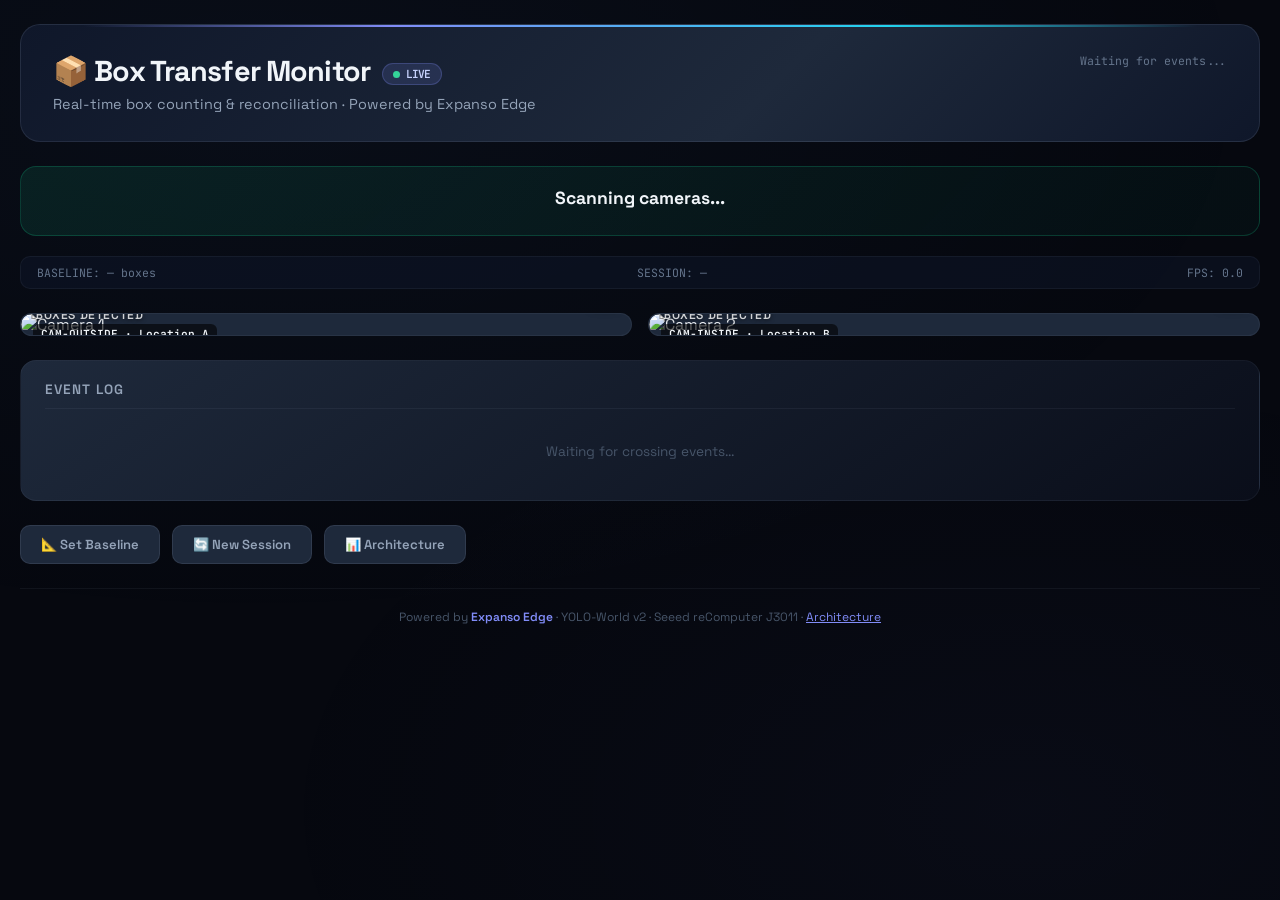
==== public/index.html @ 8c7fe517 "Fix baseline button, add architecture tab, events newest-first" ====
<!DOCTYPE html>
<html lang="en">
<head>
  <meta charset="UTF-8">
  <meta name="viewport" content="width=device-width, initial-scale=1.0">
  <title>Box Transfer Monitor — Expanso Edge</title>
  <link rel="preconnect" href="https://fonts.googleapis.com">
  <link rel="preconnect" href="https://fonts.gstatic.com" crossorigin>
  <link href="https://fonts.googleapis.com/css2?family=JetBrains+Mono:wght@400;700&family=Space+Grotesk:wght@400;500;600;700&display=swap" rel="stylesheet">
  <style>
    *, *::before, *::after { box-sizing: border-box; margin: 0; padding: 0; }

    :root {
      --bg-deep: #06080f;
      --bg-base: #0a0e1a;
      --bg-surface: #111827;
      --bg-elevated: #1e293b;
      --border-subtle: rgba(148,163,184,0.08);
      --border-medium: rgba(148,163,184,0.15);
      --text-primary: #f1f5f9;
      --text-secondary: #94a3b8;
      --text-muted: #64748b;
      --text-dim: #475569;
      --blue: #60a5fa;
      --green: #34d399;
      --red: #f87171;
      --indigo: #818cf8;
      --indigo-dim: rgba(129,140,248,0.15);
      --cyan: #22d3ee;
      --font-display: 'Space Grotesk', system-ui, sans-serif;
      --font-mono: 'JetBrains Mono', 'Fira Code', monospace;
    }

    body {
      font-family: var(--font-display);
      background: var(--bg-deep);
      color: var(--text-primary);
      min-height: 100vh;
    }
    body::before {
      content: '';
      position: fixed; inset: 0;
      background:
        radial-gradient(ellipse 80% 60% at 20% 10%, rgba(96,165,250,0.04), transparent),
        radial-gradient(ellipse 60% 50% at 80% 90%, rgba(129,140,248,0.03), transparent);
      pointer-events: none;
    }
    .container {
      position: relative; z-index: 1;
      max-width: 1280px; margin: 0 auto; padding: 24px 20px;
    }

    /* Header */
    .header {
      background: linear-gradient(135deg, #0f172a, #1e293b 60%, #0f172a);
      border: 1px solid var(--border-medium);
      border-radius: 20px; padding: 28px 32px;
      margin-bottom: 24px; position: relative; overflow: hidden;
    }
    .header::before {
      content: ''; position: absolute; top: 0; left: 0; right: 0; height: 2px;
      background: linear-gradient(90deg, transparent 5%, var(--indigo) 30%, var(--cyan) 70%, transparent 95%);
    }
    .header-row { display: flex; justify-content: space-between; align-items: flex-start; gap: 20px; flex-wrap: wrap; }
    .header h1 { font-size: 1.8rem; font-weight: 700; letter-spacing: -0.03em; }
    .badge {
      display: inline-flex; align-items: center; gap: 6px;
      background: var(--indigo-dim); border: 1px solid rgba(129,140,248,0.25);
      color: #c7d2fe; font-family: var(--font-mono);
      font-size: 0.7rem; font-weight: 600; padding: 3px 10px;
      border-radius: 999px; margin-left: 12px; vertical-align: middle;
    }
    .badge .dot { width: 7px; height: 7px; border-radius: 50%; background: var(--green); animation: pulse 2s ease-in-out infinite; }
    .badge.offline .dot { background: var(--red); }
    @keyframes pulse { 0%,100%{opacity:1} 50%{opacity:0.3} }
    .subtitle { color: var(--text-secondary); font-size: 0.9rem; margin-top: 6px; }
    .header-meta { text-align: right; font-family: var(--font-mono); font-size: 0.72rem; color: var(--text-muted); }

    /* Session bar */
    .session-bar {
      display: flex; justify-content: space-between; align-items: center;
      padding: 8px 16px; background: rgba(15,23,42,0.5); border: 1px solid var(--border-subtle);
      border-radius: 10px; margin-bottom: 24px; font-family: var(--font-mono);
      font-size: 0.72rem; color: var(--text-muted); flex-wrap: wrap; gap: 8px;
    }

    /* Cards */
    .cards { display: grid; grid-template-columns: 1fr 1fr 1fr; gap: 20px; margin-bottom: 24px; }
    @media (max-width: 800px) { .cards { grid-template-columns: 1fr; } }
    .card {
      background: linear-gradient(145deg, var(--bg-elevated), var(--bg-base));
      border: 1px solid var(--border-subtle); border-radius: 20px;
      padding: 32px 28px; text-align: center; position: relative; overflow: hidden;
    }
    .card::after { content: ''; position: absolute; bottom: 0; left: 0; right: 0; height: 3px; border-radius: 0 0 20px 20px; }
    .card.blue::after { background: linear-gradient(90deg, #3b82f6, #60a5fa); }
    .card.green::after { background: linear-gradient(90deg, #10b981, #34d399); }
    .card.match::after { background: linear-gradient(90deg, #10b981, #34d399); }
    .card.alert::after { background: linear-gradient(90deg, #ef4444, #f87171); }
    .card.alert { border-color: rgba(239,68,68,0.3); animation: pulse-border 2s ease-in-out infinite; }
    @keyframes pulse-border { 0%,100%{border-color:rgba(239,68,68,0.3)} 50%{border-color:rgba(239,68,68,0.6)} }
    .card-icon { font-size: 1.6rem; margin-bottom: 8px; }
    .card-label { font-size: 0.78rem; font-weight: 600; color: var(--text-secondary); text-transform: uppercase; letter-spacing: 0.1em; margin-bottom: 6px; }
    .card-number { font-family: var(--font-mono); font-size: 4.5rem; font-weight: 700; line-height: 1; margin: 8px 0; transition: transform 0.15s ease-out; }
    .card-number.blue { color: var(--blue); }
    .card-number.green { color: var(--green); }
    .card-sub { font-size: 0.78rem; color: var(--text-muted); }
    .recon-status { font-size: 1.2rem; font-weight: 700; margin: 8px 0; }
    .recon-detail { font-family: var(--font-mono); font-size: 0.8rem; color: var(--text-secondary); margin: 4px 0; }
    .card .glow { position: absolute; inset: 0; pointer-events: none; border-radius: 20px; }
    .card.match .glow { background: radial-gradient(ellipse at center, rgba(16,185,129,0.05), transparent 70%); }
    .card.alert .glow { background: radial-gradient(ellipse at center, rgba(239,68,68,0.06), transparent 70%); }

    /* Event log */
    .event-log {
      background: linear-gradient(145deg, var(--bg-elevated), var(--bg-base));
      border: 1px solid var(--border-subtle); border-radius: 16px;
      padding: 20px 24px; margin-bottom: 24px;
    }
    .event-log-title { font-size: 0.85rem; font-weight: 600; color: var(--text-secondary); text-transform: uppercase; letter-spacing: 0.08em; margin-bottom: 14px; padding-bottom: 10px; border-bottom: 1px solid var(--border-subtle); }
    .event-scroll { max-height: 300px; overflow-y: auto; scrollbar-width: thin; scrollbar-color: var(--text-dim) transparent; }
    .event-row { font-family: var(--font-mono); font-size: 0.78rem; padding: 7px 0; border-bottom: 1px solid rgba(148,163,184,0.04); display: flex; align-items: center; gap: 14px; }
    .ev-time { color: var(--text-muted); min-width: 80px; }
    .ev-camera { color: var(--text-secondary); min-width: 100px; }
    .ev-depart { color: var(--blue); }
    .ev-arrive { color: var(--green); }
    .ev-count { color: var(--text-muted); margin-left: auto; }
    .event-empty { color: var(--text-dim); text-align: center; padding: 20px; font-size: 0.85rem; }

    /* Inventory banner */
    .inventory-banner {
      border-radius: 16px; padding: 20px 24px; margin-bottom: 20px;
      text-align: center; position: relative; overflow: hidden;
      transition: all 0.5s ease;
    }
    .inventory-ok {
      background: linear-gradient(135deg, rgba(16,185,129,0.12), rgba(16,185,129,0.04));
      border: 1px solid rgba(16,185,129,0.25);
    }
    .inventory-short {
      background: linear-gradient(135deg, rgba(239,68,68,0.15), rgba(239,68,68,0.05));
      border: 1px solid rgba(239,68,68,0.4);
      animation: pulse-border 2s ease-in-out infinite;
    }
    .inventory-title {
      font-family: var(--font-display); font-size: 1.1rem; font-weight: 700;
      margin-bottom: 6px;
    }
    .inventory-counts {
      font-family: var(--font-mono); font-size: 0.85rem; color: var(--text-secondary);
    }
    .inventory-counts .num {
      font-size: 1.4rem; font-weight: 700; vertical-align: middle; margin: 0 2px;
    }
    .inventory-baseline {
      font-family: var(--font-mono); font-size: 0.72rem; color: var(--text-muted);
      margin-top: 6px;
    }

    /* Camera feeds */
    .camera-feeds { display: grid; grid-template-columns: 1fr 1fr; gap: 16px; margin-bottom: 24px; }
    @media (max-width: 800px) { .camera-feeds { grid-template-columns: 1fr; } }
    .camera-feed {
      background: var(--bg-elevated); border: 1px solid var(--border-subtle);
      border-radius: 16px; overflow: hidden; position: relative;
    }
    .camera-feed img {
      width: 100%; height: auto; display: block;
      border-radius: 16px;
    }
    .camera-feed-label {
      position: absolute; top: 10px; left: 12px;
      font-family: var(--font-mono); font-size: 0.7rem; font-weight: 600;
      background: rgba(0,0,0,0.6); color: var(--text-primary);
      padding: 3px 8px; border-radius: 6px;
    }
    .camera-feed-offline {
      display: flex; align-items: center; justify-content: center;
      height: 200px; color: var(--text-dim); font-size: 0.85rem;
    }
    .camera-feed-count {
      position: absolute; bottom: 12px; right: 14px;
      font-family: var(--font-mono); font-size: 2.5rem; font-weight: 700;
      color: #fff; text-shadow: 0 2px 8px rgba(0,0,0,0.7);
      line-height: 1;
    }
    .camera-feed-count-label {
      position: absolute; bottom: 12px; left: 14px;
      font-family: var(--font-display); font-size: 0.75rem; font-weight: 600;
      color: rgba(255,255,255,0.8); text-shadow: 0 1px 4px rgba(0,0,0,0.7);
      text-transform: uppercase; letter-spacing: 0.05em;
    }

    /* Controls */
    .controls { display: flex; gap: 12px; margin-bottom: 24px; }
    .btn {
      font-family: var(--font-display); font-size: 0.82rem; font-weight: 600;
      padding: 10px 20px; border-radius: 10px; border: 1px solid var(--border-medium);
      background: var(--bg-elevated); color: var(--text-secondary); cursor: pointer;
    }
    .btn:hover { background: var(--bg-surface); color: var(--text-primary); border-color: var(--indigo); }

    /* Footer */
    .footer { text-align: center; padding: 20px; border-top: 1px solid var(--border-subtle); font-size: 0.75rem; color: var(--text-dim); }
    .footer .expanso { color: var(--indigo); font-weight: 600; }
  </style>
</head>
<body>
  <div class="container">
    <header class="header">
      <div class="header-row">
        <div>
          <h1>📦 Box Transfer Monitor<span class="badge" id="status-badge"><span class="dot"></span> LIVE</span></h1>
          <p class="subtitle">Real-time box counting &amp; reconciliation &middot; Powered by Expanso Edge</p>
        </div>
        <div class="header-meta" id="last-update">Waiting for events...</div>
      </div>
    </header>

    <!-- Inventory Banner -->
    <div class="inventory-banner inventory-ok" id="inventory-banner">
      <div class="inventory-title" id="inventory-title">Scanning cameras...</div>
      <div class="inventory-counts" id="inventory-counts"></div>
      <div class="inventory-baseline" id="inventory-baseline"></div>
    </div>

    <div class="session-bar">
      <span>BASELINE: <span id="baseline-count">—</span> boxes</span>
      <span>SESSION: <span id="session-id">—</span></span>
      <span>FPS: <span id="fps">0.0</span></span>
    </div>

    <!-- Camera feeds with live detection counts -->
    <div class="camera-feeds">
      <div class="camera-feed">
        <span class="camera-feed-label">CAM-OUTSIDE &middot; Location A</span>
        <img id="feed-outside" alt="Camera 1">
        <span class="camera-feed-count-label">Boxes Detected</span>
        <span class="camera-feed-count" id="feed-count-outside" style="color: var(--blue);">—</span>
      </div>
      <div class="camera-feed">
        <span class="camera-feed-label">CAM-INSIDE &middot; Location B</span>
        <img id="feed-inside" alt="Camera 2">
        <span class="camera-feed-count-label">Boxes Detected</span>
        <span class="camera-feed-count" id="feed-count-inside" style="color: var(--green);">—</span>
      </div>
    </div>

    <div class="event-log">
      <div class="event-log-title">Event Log</div>
      <div class="event-scroll" id="event-scroll">
        <div class="event-empty" id="event-empty">Waiting for crossing events...</div>
      </div>
    </div>

    <div class="controls">
      <button class="btn" id="baseline-btn">📐 Set Baseline</button>
      <button class="btn" id="reset-btn">🔄 New Session</button>
      <a href="/architecture" class="btn" style="text-decoration:none">📊 Architecture</a>
    </div>

    <div class="footer">
      Powered by <span class="expanso">Expanso Edge</span>
      &middot; YOLO-World v2
      &middot; Seeed reComputer J3011
      &middot; <a href="/architecture" style="color:var(--indigo)">Architecture</a>
    </div>
  </div>

  <script>
    // Safe DOM manipulation — no innerHTML with untrusted data
    const $ = id => document.getElementById(id);
    const prevValues = {};

    function formatTime(isoStr) {
      if (!isoStr) return '—';
      try { return new Date(isoStr).toLocaleTimeString('en-US', { hour:'2-digit', minute:'2-digit', second:'2-digit', hour12:true }); }
      catch { return '—'; }
    }

    function animateNumber(id, value) {
      const el = $(id);
      if (prevValues[id] !== value) {
        el.textContent = String(value);
        el.style.transform = 'scale(1.08)';
        setTimeout(() => { el.style.transform = 'scale(1)'; }, 150);
        prevValues[id] = value;
      }
    }

    function createEventRow(evt) {
      const row = document.createElement('div');
      row.className = 'event-row';

      const camId = evt.camera_id || 'unknown';
      const isOutside = camId.includes('outside');

      const timeEl = document.createElement('span');
      timeEl.className = 'ev-time';
      timeEl.textContent = formatTime(evt.frame_timestamp);

      const camEl = document.createElement('span');
      camEl.className = 'ev-camera';
      camEl.textContent = camId;

      const actionEl = document.createElement('span');
      actionEl.className = isOutside ? 'ev-depart' : 'ev-arrive';
      actionEl.textContent = isOutside ? 'Box departed' : 'Box arrived';

      const countEl = document.createElement('span');
      countEl.className = 'ev-count';
      const count = isOutside ? (evt.departures || 0) : (evt.arrivals || 0);
      countEl.textContent = '(count: ' + count + ')';

      row.append(timeEl, camEl, actionEl, countEl);
      return row;
    }

    function renderEvents(events) {
      const scroll = $('event-scroll');
      const empty = $('event-empty');

      if (!events || events.length === 0) {
        empty.style.display = 'block';
        return;
      }
      empty.style.display = 'none';

      // Build new event list using safe DOM methods
      const recent = events.slice(-20).reverse();
      const frag = document.createDocumentFragment();
      recent.forEach(evt => frag.appendChild(createEventRow(evt)));

      // Replace children safely
      while (scroll.firstChild) scroll.removeChild(scroll.firstChild);
      scroll.appendChild(frag);
    }

    // ── Inventory tracking state ──
    let baseline = null;  // set by "Set Baseline" button
    let refreshCount = 0;
    let lastOutsideBoxes = 0;
    let lastInsideBoxes = 0;

    function updateInventoryBanner(outsideBoxes, insideBoxes) {
      const banner = $('inventory-banner');
      const title = $('inventory-title');
      const counts = $('inventory-counts');
      const baselineEl = $('inventory-baseline');

      lastOutsideBoxes = outsideBoxes;
      lastInsideBoxes = insideBoxes;
      const total = outsideBoxes + insideBoxes;

      // Update camera feed counts
      $('feed-count-outside').textContent = String(outsideBoxes);
      $('feed-count-inside').textContent = String(insideBoxes);
      $('baseline-count').textContent = baseline !== null ? String(baseline) : '—';

      counts.textContent = '';
      const makeNum = (n, color) => {
        const s = document.createElement('span');
        s.className = 'num';
        s.style.color = color;
        s.textContent = String(n);
        return s;
      };

      // Build counts line: "Location A: 8  +  Location B: 2  =  Total: 10"
      counts.appendChild(document.createTextNode('Location A: '));
      counts.appendChild(makeNum(outsideBoxes, 'var(--blue)'));
      counts.appendChild(document.createTextNode('  +  Location B: '));
      counts.appendChild(makeNum(insideBoxes, 'var(--green)'));
      counts.appendChild(document.createTextNode('  =  Total: '));
      counts.appendChild(makeNum(total, 'var(--text-primary)'));

      if (baseline === null) {
        banner.className = 'inventory-banner inventory-ok';
        title.textContent = 'Counting boxes...';
        title.style.color = 'var(--text-secondary)';
        baselineEl.textContent = 'Press "Set Baseline" to lock the starting count';
      } else if (total === baseline) {
        banner.className = 'inventory-banner inventory-ok';
        title.textContent = '\u2705 ALL ' + baseline + ' BOXES ACCOUNTED FOR';
        title.style.color = 'var(--green)';
        baselineEl.textContent = 'Baseline: ' + baseline + ' boxes';
      } else if (total < baseline) {
        const missing = baseline - total;
        banner.className = 'inventory-banner inventory-short';
        title.textContent = '\u26a0\ufe0f ' + missing + ' BOX' + (missing > 1 ? 'ES' : '') + ' MISSING';
        title.style.color = 'var(--red)';
        baselineEl.textContent = 'Baseline: ' + baseline + ' \u2014 Current: ' + total + ' \u2014 Missing: ' + missing;
      } else {
        banner.className = 'inventory-banner inventory-ok';
        title.textContent = 'Total: ' + total + ' boxes (above baseline of ' + baseline + ')';
        title.style.color = 'var(--text-secondary)';
        baselineEl.textContent = 'Baseline: ' + baseline;
      }
    }

    function updateDashboard(state) {
      $('session-id').textContent = state.session_id || '\u2014';
      $('fps').textContent = (state.inference_fps || 0).toFixed(1);
      $('last-update').textContent = state.last_event_ts
        ? formatTime(state.last_event_ts) : 'Waiting for events...';

      // Status badge
      const badge = $('status-badge');
      badge.textContent = '';
      const dot = document.createElement('span');
      dot.className = 'dot';
      badge.appendChild(dot);
      if (state.pipeline_status === 'running') {
        badge.className = 'badge';
        badge.appendChild(document.createTextNode(' LIVE'));
      } else {
        badge.className = 'badge offline';
        badge.appendChild(document.createTextNode(' OFFLINE'));
      }

      renderEvents(state.recent_events);
    }

    // ── Detection polling (box counts per camera) ──
    async function fetchDetections() {
      try {
        const res = await fetch('/api/detections');
        if (!res.ok) return;
        const data = await res.json();

        const outside = data['cam-outside'] || {};
        const inside = data['cam-inside'] || {};

        updateInventoryBanner(
          outside.boxes || 0,
          inside.boxes || 0
        );

        // Add detection events to event log
        const scroll = $('event-scroll');
        const empty = $('event-empty');
        if (outside.boxes > 0 || inside.boxes > 0) {
          empty.style.display = 'none';
          const row = document.createElement('div');
          row.className = 'event-row';
          const ts = document.createElement('span');
          ts.className = 'ev-time';
          ts.textContent = new Date().toLocaleTimeString('en-US',
            {hour:'2-digit',minute:'2-digit',second:'2-digit',hour12:true});
          const det = document.createElement('span');
          det.className = 'ev-camera';
          det.textContent = 'detection';
          const msg = document.createElement('span');
          msg.style.color = 'var(--text-secondary)';
          msg.textContent = 'A:' + (outside.boxes||0) + ' B:' + (inside.boxes||0) +
            ' Total:' + ((outside.boxes||0) + (inside.boxes||0));
          row.append(ts, det, msg);
          scroll.insertBefore(row, scroll.firstChild);
          // Keep max 30 rows
          while (scroll.children.length > 30) scroll.removeChild(scroll.lastChild);
        }
      } catch { /* retry */ }
    }

    async function fetchState() {
      try {
        const res = await fetch('/api/state');
        if (res.ok) updateDashboard(await res.json());
      } catch { /* retry next tick */ }
    }

    // Set Baseline button — fetch fresh detections first
    $('baseline-btn').addEventListener('click', async () => {
      // Force a fresh detection scan before setting baseline
      $('inventory-title').textContent = 'Scanning...';
      try {
        const res = await fetch('/api/detections');
        if (res.ok) {
          const data = await res.json();
          const ob = (data['cam-outside'] || {}).boxes || 0;
          const ib = (data['cam-inside'] || {}).boxes || 0;
          lastOutsideBoxes = ob;
          lastInsideBoxes = ib;
        }
      } catch { /* use cached values */ }
      baseline = lastOutsideBoxes + lastInsideBoxes;
      updateInventoryBanner(lastOutsideBoxes, lastInsideBoxes);
    });

    $('reset-btn').addEventListener('click', async () => {
      baseline = null;
      try { await fetch('/api/reset', { method: 'POST' }); }
      catch (e) { console.error('Reset failed:', e); }
      updateInventoryBanner(0, 0);
    });

    // Camera snapshots — refresh every 2 seconds
    function refreshCameras() {
      const ts = Date.now();
      const outside = $('feed-outside');
      const inside = $('feed-inside');
      // Annotate every 4th refresh (~8 seconds), plain snapshot otherwise
      const doAnnotate = (refreshCount % 4 === 0);
      const ann = doAnnotate ? '&annotate=true' : '';
      if (outside) outside.src = '/api/snapshot/cam-outside?t=' + ts + ann;
      if (inside) inside.src = '/api/snapshot/cam-inside?t=' + ts + ann;
      refreshCount++;
    }

    setInterval(fetchState, 1000);
    setInterval(refreshCameras, 2000);
    setInterval(fetchDetections, 3000);
    fetchState();
    refreshCameras();
    fetchDetections();
  </script>
</body>
</html>
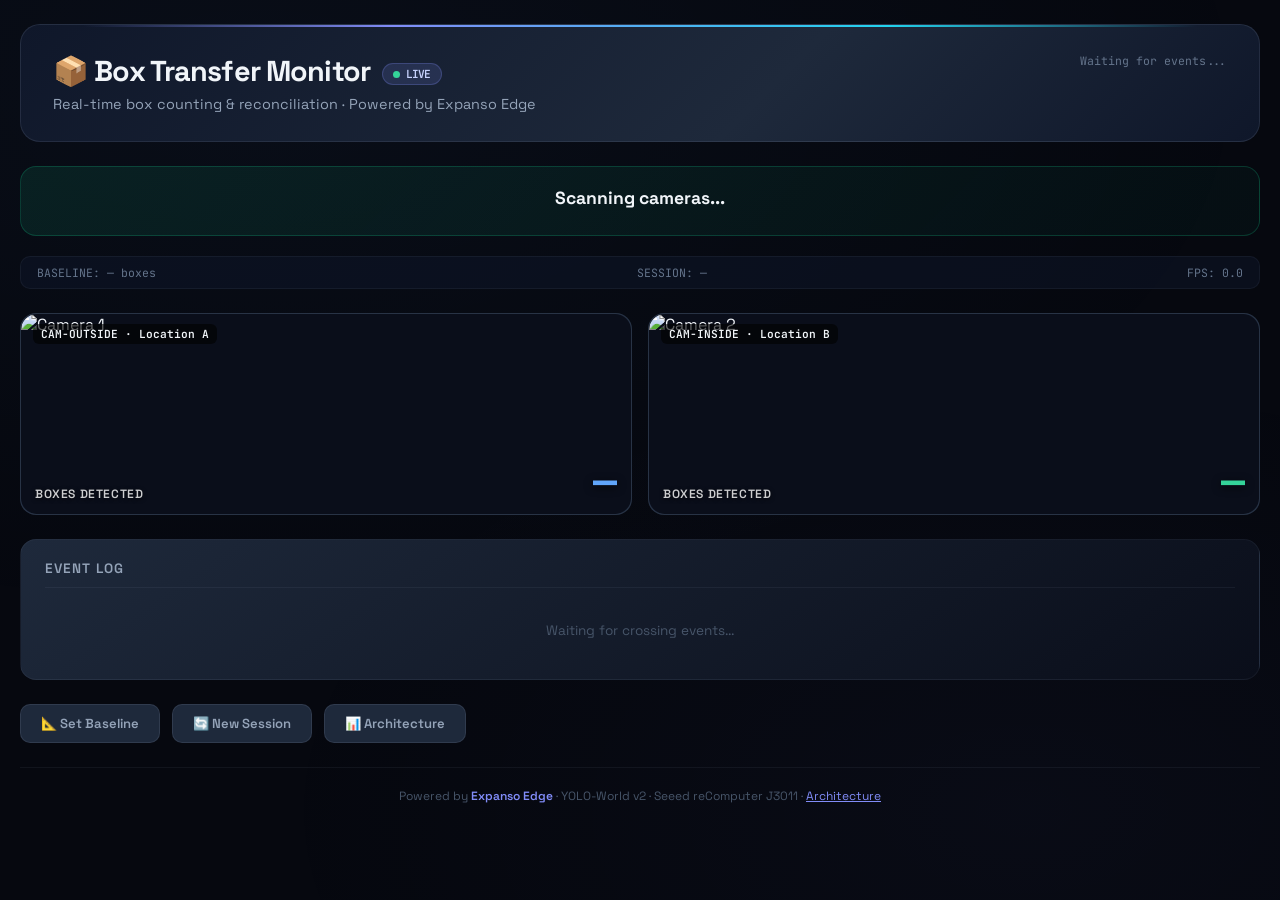
==== commit 1ba82d4c: "Add Gemini labeling tests + fix camera feed CSS collapse 14 tests: JSON parsing (clean, markdown-fen" ====
--- a/public/index.html
+++ b/public/index.html
@@ -166,7 +166,8 @@
     }
     .camera-feed img {
       width: 100%; height: auto; display: block;
-      border-radius: 16px;
+      border-radius: 16px; min-height: 200px;
+      object-fit: cover; background: var(--bg-base);
     }
     .camera-feed-label {
       position: absolute; top: 10px; left: 12px;
@@ -259,7 +260,20 @@
       <a href="/architecture" class="btn" style="text-decoration:none">📊 Architecture</a>
     </div>
 
-    <div class="footer">
+    <!-- Hidden manual baseline setter — triple-click to reveal -->
+    <div id="manual-override" style="display:none; margin-bottom:16px;">
+      <div style="background:var(--bg-elevated); border:1px solid var(--border-medium); border-radius:10px; padding:14px 18px;">
+        <div style="font-family:var(--font-mono); font-size:0.72rem; color:var(--text-muted); margin-bottom:8px;">MANUAL OVERRIDE</div>
+        <div style="display:flex; gap:8px; align-items:center;">
+          <input id="manual-count" type="number" min="0" max="100" value="8"
+            style="width:60px; padding:6px 10px; border-radius:6px; border:1px solid var(--border-medium);
+            background:var(--bg-base); color:var(--text-primary); font-family:var(--font-mono); font-size:1rem;">
+          <button class="btn" id="manual-set-btn">Set as baseline</button>
+        </div>
+      </div>
+    </div>
+
+    <div class="footer" id="footer-area">
       Powered by <span class="expanso">Expanso Edge</span>
       &middot; YOLO-World v2
       &middot; Seeed reComputer J3011
@@ -494,22 +508,39 @@
       updateInventoryBanner(0, 0);
     });
 
-    // Camera snapshots — refresh every 2 seconds
+    // Camera snapshots — GPU container writes annotated JPEGs to disk,
+    // server just reads them. Fast enough for 1s refresh.
     function refreshCameras() {
       const ts = Date.now();
       const outside = $('feed-outside');
       const inside = $('feed-inside');
-      // Annotate every 4th refresh (~8 seconds), plain snapshot otherwise
-      const doAnnotate = (refreshCount % 4 === 0);
-      const ann = doAnnotate ? '&annotate=true' : '';
-      if (outside) outside.src = '/api/snapshot/cam-outside?t=' + ts + ann;
-      if (inside) inside.src = '/api/snapshot/cam-inside?t=' + ts + ann;
-      refreshCount++;
-    }
+      if (outside) outside.src = '/api/snapshot/cam-outside?t=' + ts;
+      if (inside) inside.src = '/api/snapshot/cam-inside?t=' + ts;
+    }
+
+    // Hidden override — triple-click footer to reveal
+    let footerClicks = 0;
+    $('footer-area').addEventListener('click', () => {
+      footerClicks++;
+      if (footerClicks >= 3) {
+        $('manual-override').style.display = 'block';
+        footerClicks = 0;
+      }
+      setTimeout(() => { footerClicks = 0; }, 1000);
+    });
+
+    $('manual-set-btn').addEventListener('click', () => {
+      const val = parseInt($('manual-count').value, 10);
+      if (!isNaN(val) && val > 0) {
+        baseline = val;
+        updateInventoryBanner(lastOutsideBoxes, lastInsideBoxes);
+        $('manual-override').style.display = 'none';
+      }
+    });
 
     setInterval(fetchState, 1000);
-    setInterval(refreshCameras, 2000);
-    setInterval(fetchDetections, 3000);
+    setInterval(refreshCameras, 1000);
+    setInterval(fetchDetections, 2000);
     fetchState();
     refreshCameras();
     fetchDetections();
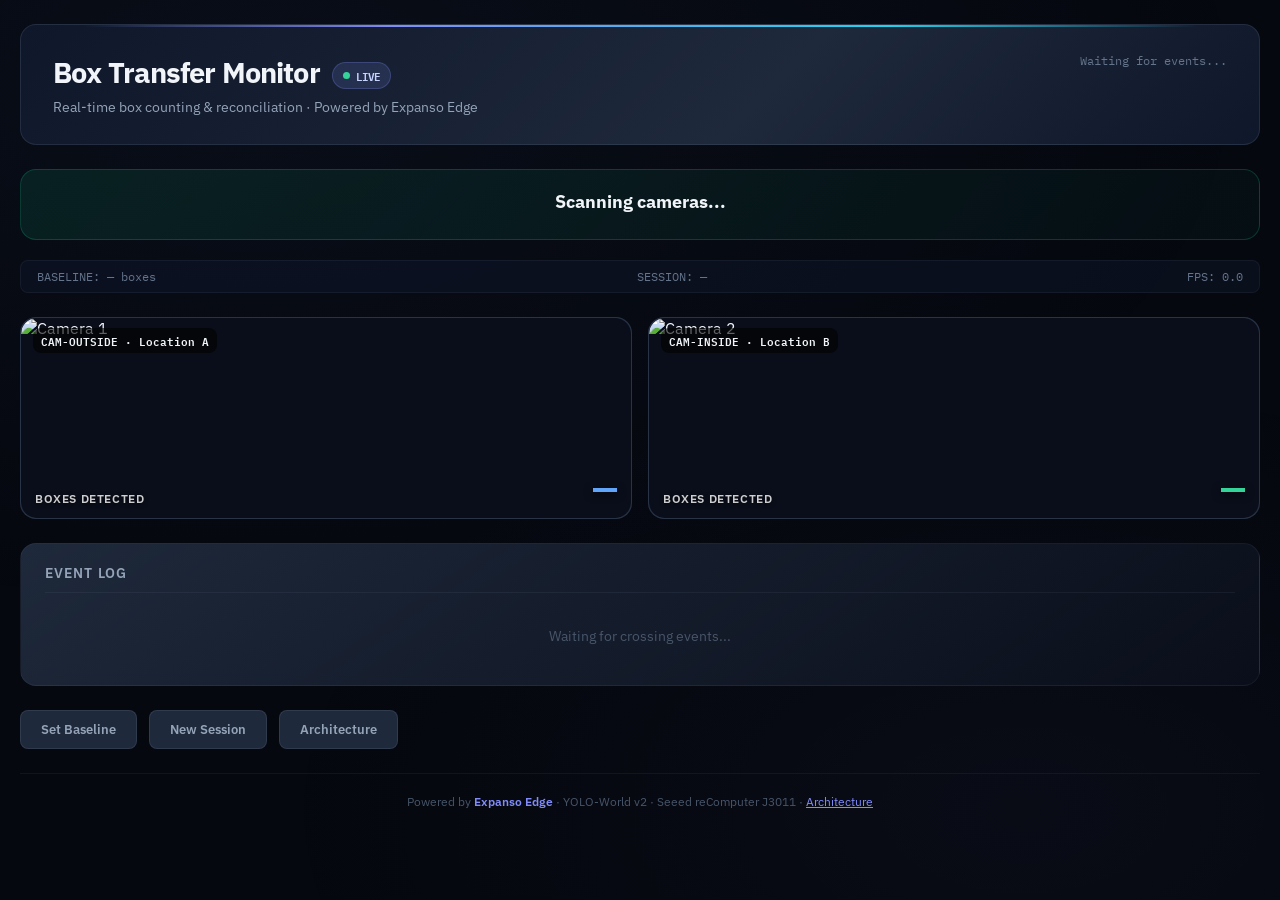
==== commit a05843bb: "Self-host typefaces and drop decorative emoji This demo pulled seven faces from fonts.googleapis.com" ====
--- a/public/index.html
+++ b/public/index.html
@@ -4,9 +4,7 @@
   <meta charset="UTF-8">
   <meta name="viewport" content="width=device-width, initial-scale=1.0">
   <title>Box Transfer Monitor — Expanso Edge</title>
-  <link rel="preconnect" href="https://fonts.googleapis.com">
-  <link rel="preconnect" href="https://fonts.gstatic.com" crossorigin>
-  <link href="https://fonts.googleapis.com/css2?family=JetBrains+Mono:wght@400;700&family=Space+Grotesk:wght@400;500;600;700&display=swap" rel="stylesheet">
+  <link rel="stylesheet" href="fonts/fonts.css">
   <style>
     *, *::before, *::after { box-sizing: border-box; margin: 0; padding: 0; }
 
@@ -27,8 +25,8 @@
       --indigo: #818cf8;
       --indigo-dim: rgba(129,140,248,0.15);
       --cyan: #22d3ee;
-      --font-display: 'Space Grotesk', system-ui, sans-serif;
-      --font-mono: 'JetBrains Mono', 'Fira Code', monospace;
+      --font-display: 'IBM Plex Sans', sans-serif;
+      --font-mono: 'IBM Plex Mono', monospace;
     }
 
     body {
@@ -54,7 +52,7 @@
     .header {
       background: linear-gradient(135deg, #0f172a, #1e293b 60%, #0f172a);
       border: 1px solid var(--border-medium);
-      border-radius: 20px; padding: 28px 32px;
+      border-radius: 16px; padding: 28px 32px;
       margin-bottom: 24px; position: relative; overflow: hidden;
     }
     .header::before {
@@ -68,7 +66,7 @@
       background: var(--indigo-dim); border: 1px solid rgba(129,140,248,0.25);
       color: #c7d2fe; font-family: var(--font-mono);
       font-size: 0.7rem; font-weight: 600; padding: 3px 10px;
-      border-radius: 999px; margin-left: 12px; vertical-align: middle;
+      border-radius: 9999px; margin-left: 12px; vertical-align: middle;
     }
     .badge .dot { width: 7px; height: 7px; border-radius: 50%; background: var(--green); animation: pulse 2s ease-in-out infinite; }
     .badge.offline .dot { background: var(--red); }
@@ -80,7 +78,7 @@
     .session-bar {
       display: flex; justify-content: space-between; align-items: center;
       padding: 8px 16px; background: rgba(15,23,42,0.5); border: 1px solid var(--border-subtle);
-      border-radius: 10px; margin-bottom: 24px; font-family: var(--font-mono);
+      border-radius: 8px; margin-bottom: 24px; font-family: var(--font-mono);
       font-size: 0.72rem; color: var(--text-muted); flex-wrap: wrap; gap: 8px;
     }
 
@@ -89,10 +87,10 @@
     @media (max-width: 800px) { .cards { grid-template-columns: 1fr; } }
     .card {
       background: linear-gradient(145deg, var(--bg-elevated), var(--bg-base));
-      border: 1px solid var(--border-subtle); border-radius: 20px;
+      border: 1px solid var(--border-subtle); border-radius: 16px;
       padding: 32px 28px; text-align: center; position: relative; overflow: hidden;
     }
-    .card::after { content: ''; position: absolute; bottom: 0; left: 0; right: 0; height: 3px; border-radius: 0 0 20px 20px; }
+    .card::after { content: ''; position: absolute; bottom: 0; left: 0; right: 0; height: 3px; border-radius: 0 0 16px 16px; }
     .card.blue::after { background: linear-gradient(90deg, #3b82f6, #60a5fa); }
     .card.green::after { background: linear-gradient(90deg, #10b981, #34d399); }
     .card.match::after { background: linear-gradient(90deg, #10b981, #34d399); }
@@ -107,7 +105,7 @@
     .card-sub { font-size: 0.78rem; color: var(--text-muted); }
     .recon-status { font-size: 1.2rem; font-weight: 700; margin: 8px 0; }
     .recon-detail { font-family: var(--font-mono); font-size: 0.8rem; color: var(--text-secondary); margin: 4px 0; }
-    .card .glow { position: absolute; inset: 0; pointer-events: none; border-radius: 20px; }
+    .card .glow { position: absolute; inset: 0; pointer-events: none; border-radius: 16px; }
     .card.match .glow { background: radial-gradient(ellipse at center, rgba(16,185,129,0.05), transparent 70%); }
     .card.alert .glow { background: radial-gradient(ellipse at center, rgba(239,68,68,0.06), transparent 70%); }
 
@@ -173,7 +171,7 @@
       position: absolute; top: 10px; left: 12px;
       font-family: var(--font-mono); font-size: 0.7rem; font-weight: 600;
       background: rgba(0,0,0,0.6); color: var(--text-primary);
-      padding: 3px 8px; border-radius: 6px;
+      padding: 3px 8px; border-radius: 8px;
     }
     .camera-feed-offline {
       display: flex; align-items: center; justify-content: center;
@@ -196,7 +194,7 @@
     .controls { display: flex; gap: 12px; margin-bottom: 24px; }
     .btn {
       font-family: var(--font-display); font-size: 0.82rem; font-weight: 600;
-      padding: 10px 20px; border-radius: 10px; border: 1px solid var(--border-medium);
+      padding: 10px 20px; border-radius: 8px; border: 1px solid var(--border-medium);
       background: var(--bg-elevated); color: var(--text-secondary); cursor: pointer;
     }
     .btn:hover { background: var(--bg-surface); color: var(--text-primary); border-color: var(--indigo); }
@@ -211,7 +209,7 @@
     <header class="header">
       <div class="header-row">
         <div>
-          <h1>📦 Box Transfer Monitor<span class="badge" id="status-badge"><span class="dot"></span> LIVE</span></h1>
+          <h1>Box Transfer Monitor<span class="badge" id="status-badge"><span class="dot"></span> LIVE</span></h1>
           <p class="subtitle">Real-time box counting &amp; reconciliation &middot; Powered by Expanso Edge</p>
         </div>
         <div class="header-meta" id="last-update">Waiting for events...</div>
@@ -255,18 +253,18 @@
     </div>
 
     <div class="controls">
-      <button class="btn" id="baseline-btn">📐 Set Baseline</button>
-      <button class="btn" id="reset-btn">🔄 New Session</button>
-      <a href="/architecture" class="btn" style="text-decoration:none">📊 Architecture</a>
+      <button class="btn" id="baseline-btn">Set Baseline</button>
+      <button class="btn" id="reset-btn">New Session</button>
+      <a href="/architecture" class="btn" style="text-decoration:none">Architecture</a>
     </div>
 
     <!-- Hidden manual baseline setter — triple-click to reveal -->
     <div id="manual-override" style="display:none; margin-bottom:16px;">
-      <div style="background:var(--bg-elevated); border:1px solid var(--border-medium); border-radius:10px; padding:14px 18px;">
+      <div style="background:var(--bg-elevated); border:1px solid var(--border-medium); border-radius: 8px; padding:14px 18px;">
         <div style="font-family:var(--font-mono); font-size:0.72rem; color:var(--text-muted); margin-bottom:8px;">MANUAL OVERRIDE</div>
         <div style="display:flex; gap:8px; align-items:center;">
           <input id="manual-count" type="number" min="0" max="100" value="8"
-            style="width:60px; padding:6px 10px; border-radius:6px; border:1px solid var(--border-medium);
+            style="width:60px; padding:6px 10px; border-radius: 8px; border:1px solid var(--border-medium);
             background:var(--bg-base); color:var(--text-primary); font-family:var(--font-mono); font-size:1rem;">
           <button class="btn" id="manual-set-btn">Set as baseline</button>
         </div>
--- a/public/fonts/fonts.css
+++ b/public/fonts/fonts.css
@@ -0,0 +1,67 @@
+/* Self-hosted typefaces. Nothing here touches the network at run time.
+ *
+ * This demo used to pull seven faces from fonts.googleapis.com across five
+ * requests on three pages: DM Sans, Inter, Inter Tight, IBM Plex Sans, IBM Plex
+ * Mono, JetBrains Mono and Space Grotesk. Two of them (DM Sans, Space Grotesk)
+ * were loaded and never referenced by a single rule. On a conference floor with
+ * contested wifi that arrangement renders the booth screen in fallback faces,
+ * which is a live-demo failure rather than a style preference.
+ *
+ * Everything now resolves to one superfamily -- IBM Plex Sans for text, IBM
+ * Plex Mono for data and labels. Both are SIL OFL 1.1. Latin subset only;
+ * 144 KB for all seven files.
+ *
+ * url() is resolved relative to this stylesheet, so any page can link it at
+ * whatever depth it sits without rewriting paths.
+ */
+
+@font-face {
+  font-family: "IBM Plex Sans";
+  font-style: normal;
+  font-weight: 400;
+  font-display: swap;
+  src: url("ibm-plex-sans-400.woff2") format("woff2");
+}
+@font-face {
+  font-family: "IBM Plex Sans";
+  font-style: normal;
+  font-weight: 500;
+  font-display: swap;
+  src: url("ibm-plex-sans-500.woff2") format("woff2");
+}
+@font-face {
+  font-family: "IBM Plex Sans";
+  font-style: normal;
+  font-weight: 600;
+  font-display: swap;
+  src: url("ibm-plex-sans-600.woff2") format("woff2");
+}
+@font-face {
+  font-family: "IBM Plex Sans";
+  font-style: normal;
+  font-weight: 700;
+  font-display: swap;
+  src: url("ibm-plex-sans-700.woff2") format("woff2");
+}
+
+@font-face {
+  font-family: "IBM Plex Mono";
+  font-style: normal;
+  font-weight: 400;
+  font-display: swap;
+  src: url("ibm-plex-mono-400.woff2") format("woff2");
+}
+@font-face {
+  font-family: "IBM Plex Mono";
+  font-style: normal;
+  font-weight: 500;
+  font-display: swap;
+  src: url("ibm-plex-mono-500.woff2") format("woff2");
+}
+@font-face {
+  font-family: "IBM Plex Mono";
+  font-style: normal;
+  font-weight: 600;
+  font-display: swap;
+  src: url("ibm-plex-mono-600.woff2") format("woff2");
+}
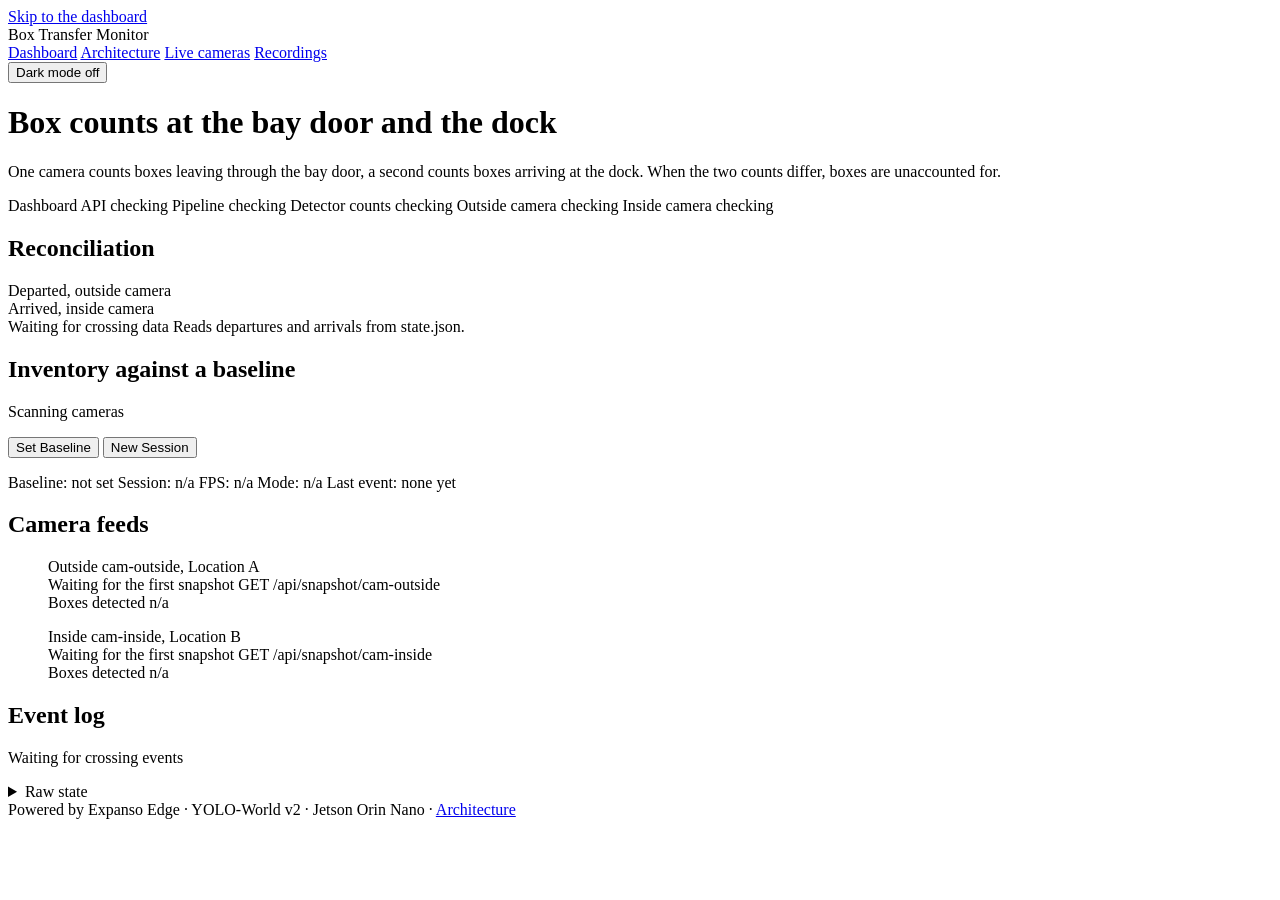
==== commit e0390c7e: "Box dashboard: shared light/dark tokens, theme toggle, responsive layout, restore departed/arrived r" ====
--- a/public/index.html
+++ b/public/index.html
@@ -1,547 +1,160 @@
 <!DOCTYPE html>
-<html lang="en">
+<html lang="en" data-theme="light">
 <head>
   <meta charset="UTF-8">
-  <meta name="viewport" content="width=device-width, initial-scale=1.0">
-  <title>Box Transfer Monitor — Expanso Edge</title>
-  <link rel="stylesheet" href="fonts/fonts.css">
-  <style>
-    *, *::before, *::after { box-sizing: border-box; margin: 0; padding: 0; }
-
-    :root {
-      --bg-deep: #06080f;
-      --bg-base: #0a0e1a;
-      --bg-surface: #111827;
-      --bg-elevated: #1e293b;
-      --border-subtle: rgba(148,163,184,0.08);
-      --border-medium: rgba(148,163,184,0.15);
-      --text-primary: #f1f5f9;
-      --text-secondary: #94a3b8;
-      --text-muted: #64748b;
-      --text-dim: #475569;
-      --blue: #60a5fa;
-      --green: #34d399;
-      --red: #f87171;
-      --indigo: #818cf8;
-      --indigo-dim: rgba(129,140,248,0.15);
-      --cyan: #22d3ee;
-      --font-display: 'IBM Plex Sans', sans-serif;
-      --font-mono: 'IBM Plex Mono', monospace;
-    }
-
-    body {
-      font-family: var(--font-display);
-      background: var(--bg-deep);
-      color: var(--text-primary);
-      min-height: 100vh;
-    }
-    body::before {
-      content: '';
-      position: fixed; inset: 0;
-      background:
-        radial-gradient(ellipse 80% 60% at 20% 10%, rgba(96,165,250,0.04), transparent),
-        radial-gradient(ellipse 60% 50% at 80% 90%, rgba(129,140,248,0.03), transparent);
-      pointer-events: none;
-    }
-    .container {
-      position: relative; z-index: 1;
-      max-width: 1280px; margin: 0 auto; padding: 24px 20px;
-    }
-
-    /* Header */
-    .header {
-      background: linear-gradient(135deg, #0f172a, #1e293b 60%, #0f172a);
-      border: 1px solid var(--border-medium);
-      border-radius: 16px; padding: 28px 32px;
-      margin-bottom: 24px; position: relative; overflow: hidden;
-    }
-    .header::before {
-      content: ''; position: absolute; top: 0; left: 0; right: 0; height: 2px;
-      background: linear-gradient(90deg, transparent 5%, var(--indigo) 30%, var(--cyan) 70%, transparent 95%);
-    }
-    .header-row { display: flex; justify-content: space-between; align-items: flex-start; gap: 20px; flex-wrap: wrap; }
-    .header h1 { font-size: 1.8rem; font-weight: 700; letter-spacing: -0.03em; }
-    .badge {
-      display: inline-flex; align-items: center; gap: 6px;
-      background: var(--indigo-dim); border: 1px solid rgba(129,140,248,0.25);
-      color: #c7d2fe; font-family: var(--font-mono);
-      font-size: 0.7rem; font-weight: 600; padding: 3px 10px;
-      border-radius: 9999px; margin-left: 12px; vertical-align: middle;
-    }
-    .badge .dot { width: 7px; height: 7px; border-radius: 50%; background: var(--green); animation: pulse 2s ease-in-out infinite; }
-    .badge.offline .dot { background: var(--red); }
-    @keyframes pulse { 0%,100%{opacity:1} 50%{opacity:0.3} }
-    .subtitle { color: var(--text-secondary); font-size: 0.9rem; margin-top: 6px; }
-    .header-meta { text-align: right; font-family: var(--font-mono); font-size: 0.72rem; color: var(--text-muted); }
-
-    /* Session bar */
-    .session-bar {
-      display: flex; justify-content: space-between; align-items: center;
-      padding: 8px 16px; background: rgba(15,23,42,0.5); border: 1px solid var(--border-subtle);
-      border-radius: 8px; margin-bottom: 24px; font-family: var(--font-mono);
-      font-size: 0.72rem; color: var(--text-muted); flex-wrap: wrap; gap: 8px;
-    }
-
-    /* Cards */
-    .cards { display: grid; grid-template-columns: 1fr 1fr 1fr; gap: 20px; margin-bottom: 24px; }
-    @media (max-width: 800px) { .cards { grid-template-columns: 1fr; } }
-    .card {
-      background: linear-gradient(145deg, var(--bg-elevated), var(--bg-base));
-      border: 1px solid var(--border-subtle); border-radius: 16px;
-      padding: 32px 28px; text-align: center; position: relative; overflow: hidden;
-    }
-    .card::after { content: ''; position: absolute; bottom: 0; left: 0; right: 0; height: 3px; border-radius: 0 0 16px 16px; }
-    .card.blue::after { background: linear-gradient(90deg, #3b82f6, #60a5fa); }
-    .card.green::after { background: linear-gradient(90deg, #10b981, #34d399); }
-    .card.match::after { background: linear-gradient(90deg, #10b981, #34d399); }
-    .card.alert::after { background: linear-gradient(90deg, #ef4444, #f87171); }
-    .card.alert { border-color: rgba(239,68,68,0.3); animation: pulse-border 2s ease-in-out infinite; }
-    @keyframes pulse-border { 0%,100%{border-color:rgba(239,68,68,0.3)} 50%{border-color:rgba(239,68,68,0.6)} }
-    .card-icon { font-size: 1.6rem; margin-bottom: 8px; }
-    .card-label { font-size: 0.78rem; font-weight: 600; color: var(--text-secondary); text-transform: uppercase; letter-spacing: 0.1em; margin-bottom: 6px; }
-    .card-number { font-family: var(--font-mono); font-size: 4.5rem; font-weight: 700; line-height: 1; margin: 8px 0; transition: transform 0.15s ease-out; }
-    .card-number.blue { color: var(--blue); }
-    .card-number.green { color: var(--green); }
-    .card-sub { font-size: 0.78rem; color: var(--text-muted); }
-    .recon-status { font-size: 1.2rem; font-weight: 700; margin: 8px 0; }
-    .recon-detail { font-family: var(--font-mono); font-size: 0.8rem; color: var(--text-secondary); margin: 4px 0; }
-    .card .glow { position: absolute; inset: 0; pointer-events: none; border-radius: 16px; }
-    .card.match .glow { background: radial-gradient(ellipse at center, rgba(16,185,129,0.05), transparent 70%); }
-    .card.alert .glow { background: radial-gradient(ellipse at center, rgba(239,68,68,0.06), transparent 70%); }
-
-    /* Event log */
-    .event-log {
-      background: linear-gradient(145deg, var(--bg-elevated), var(--bg-base));
-      border: 1px solid var(--border-subtle); border-radius: 16px;
-      padding: 20px 24px; margin-bottom: 24px;
-    }
-    .event-log-title { font-size: 0.85rem; font-weight: 600; color: var(--text-secondary); text-transform: uppercase; letter-spacing: 0.08em; margin-bottom: 14px; padding-bottom: 10px; border-bottom: 1px solid var(--border-subtle); }
-    .event-scroll { max-height: 300px; overflow-y: auto; scrollbar-width: thin; scrollbar-color: var(--text-dim) transparent; }
-    .event-row { font-family: var(--font-mono); font-size: 0.78rem; padding: 7px 0; border-bottom: 1px solid rgba(148,163,184,0.04); display: flex; align-items: center; gap: 14px; }
-    .ev-time { color: var(--text-muted); min-width: 80px; }
-    .ev-camera { color: var(--text-secondary); min-width: 100px; }
-    .ev-depart { color: var(--blue); }
-    .ev-arrive { color: var(--green); }
-    .ev-count { color: var(--text-muted); margin-left: auto; }
-    .event-empty { color: var(--text-dim); text-align: center; padding: 20px; font-size: 0.85rem; }
-
-    /* Inventory banner */
-    .inventory-banner {
-      border-radius: 16px; padding: 20px 24px; margin-bottom: 20px;
-      text-align: center; position: relative; overflow: hidden;
-      transition: all 0.5s ease;
-    }
-    .inventory-ok {
-      background: linear-gradient(135deg, rgba(16,185,129,0.12), rgba(16,185,129,0.04));
-      border: 1px solid rgba(16,185,129,0.25);
-    }
-    .inventory-short {
-      background: linear-gradient(135deg, rgba(239,68,68,0.15), rgba(239,68,68,0.05));
-      border: 1px solid rgba(239,68,68,0.4);
-      animation: pulse-border 2s ease-in-out infinite;
-    }
-    .inventory-title {
-      font-family: var(--font-display); font-size: 1.1rem; font-weight: 700;
-      margin-bottom: 6px;
-    }
-    .inventory-counts {
-      font-family: var(--font-mono); font-size: 0.85rem; color: var(--text-secondary);
-    }
-    .inventory-counts .num {
-      font-size: 1.4rem; font-weight: 700; vertical-align: middle; margin: 0 2px;
-    }
-    .inventory-baseline {
-      font-family: var(--font-mono); font-size: 0.72rem; color: var(--text-muted);
-      margin-top: 6px;
-    }
-
-    /* Camera feeds */
-    .camera-feeds { display: grid; grid-template-columns: 1fr 1fr; gap: 16px; margin-bottom: 24px; }
-    @media (max-width: 800px) { .camera-feeds { grid-template-columns: 1fr; } }
-    .camera-feed {
-      background: var(--bg-elevated); border: 1px solid var(--border-subtle);
-      border-radius: 16px; overflow: hidden; position: relative;
-    }
-    .camera-feed img {
-      width: 100%; height: auto; display: block;
-      border-radius: 16px; min-height: 200px;
-      object-fit: cover; background: var(--bg-base);
-    }
-    .camera-feed-label {
-      position: absolute; top: 10px; left: 12px;
-      font-family: var(--font-mono); font-size: 0.7rem; font-weight: 600;
-      background: rgba(0,0,0,0.6); color: var(--text-primary);
-      padding: 3px 8px; border-radius: 8px;
-    }
-    .camera-feed-offline {
-      display: flex; align-items: center; justify-content: center;
-      height: 200px; color: var(--text-dim); font-size: 0.85rem;
-    }
-    .camera-feed-count {
-      position: absolute; bottom: 12px; right: 14px;
-      font-family: var(--font-mono); font-size: 2.5rem; font-weight: 700;
-      color: #fff; text-shadow: 0 2px 8px rgba(0,0,0,0.7);
-      line-height: 1;
-    }
-    .camera-feed-count-label {
-      position: absolute; bottom: 12px; left: 14px;
-      font-family: var(--font-display); font-size: 0.75rem; font-weight: 600;
-      color: rgba(255,255,255,0.8); text-shadow: 0 1px 4px rgba(0,0,0,0.7);
-      text-transform: uppercase; letter-spacing: 0.05em;
-    }
-
-    /* Controls */
-    .controls { display: flex; gap: 12px; margin-bottom: 24px; }
-    .btn {
-      font-family: var(--font-display); font-size: 0.82rem; font-weight: 600;
-      padding: 10px 20px; border-radius: 8px; border: 1px solid var(--border-medium);
-      background: var(--bg-elevated); color: var(--text-secondary); cursor: pointer;
-    }
-    .btn:hover { background: var(--bg-surface); color: var(--text-primary); border-color: var(--indigo); }
-
-    /* Footer */
-    .footer { text-align: center; padding: 20px; border-top: 1px solid var(--border-subtle); font-size: 0.75rem; color: var(--text-dim); }
-    .footer .expanso { color: var(--indigo); font-weight: 600; }
-  </style>
+  <meta name="viewport" content="width=device-width, initial-scale=1">
+  <title>Box Transfer Monitor</title>
+  <link rel="stylesheet" href="/static/fonts/fonts.css">
+  <link rel="stylesheet" href="/static/box.css">
+  <script src="/static/theme.js"></script>
 </head>
 <body>
-  <div class="container">
-    <header class="header">
-      <div class="header-row">
-        <div>
-          <h1>Box Transfer Monitor<span class="badge" id="status-badge"><span class="dot"></span> LIVE</span></h1>
-          <p class="subtitle">Real-time box counting &amp; reconciliation &middot; Powered by Expanso Edge</p>
-        </div>
-        <div class="header-meta" id="last-update">Waiting for events...</div>
-      </div>
+  <a class="skip-link" href="#main">Skip to the dashboard</a>
+  <div class="shell">
+    <header class="site-header">
+      <span class="brand">Box Transfer Monitor</span>
+      <nav class="nav" aria-label="Pages">
+        <a href="/" aria-current="page">Dashboard</a>
+        <a href="/architecture">Architecture</a>
+        <a href="/static/live-viewer.html">Live cameras</a>
+        <a href="/static/record-viewer.html">Recordings</a>
+      </nav>
+      <button type="button" class="btn theme-toggle" aria-pressed="false">Dark mode <span class="state" aria-hidden="true">off</span></button>
     </header>
 
-    <!-- Inventory Banner -->
-    <div class="inventory-banner inventory-ok" id="inventory-banner">
-      <div class="inventory-title" id="inventory-title">Scanning cameras...</div>
-      <div class="inventory-counts" id="inventory-counts"></div>
-      <div class="inventory-baseline" id="inventory-baseline"></div>
-    </div>
+    <main id="main" class="stack">
+      <div>
+        <h1 class="page-title">Box counts at the bay door and the dock</h1>
+        <p class="lede">One camera counts boxes leaving through the bay door, a second counts boxes arriving at the dock. When the two counts differ, boxes are unaccounted for.</p>
+      </div>
 
-    <div class="session-bar">
-      <span>BASELINE: <span id="baseline-count">—</span> boxes</span>
-      <span>SESSION: <span id="session-id">—</span></span>
-      <span>FPS: <span id="fps">0.0</span></span>
-    </div>
+      <section aria-label="Source status" class="stack tight">
+        <div class="status-strip" id="status-strip" aria-live="polite">
+          <span class="item"><span class="name">Dashboard API</span> <span id="src-api" data-kind="warn">checking</span></span>
+          <span class="item"><span class="name">Pipeline</span> <span id="src-pipeline" data-kind="warn">checking</span></span>
+          <span class="item"><span class="name">Detector counts</span> <span id="src-detector" data-kind="warn">checking</span></span>
+          <span class="item"><span class="name">Outside camera</span> <span id="src-cam-outside" data-kind="warn">checking</span></span>
+          <span class="item"><span class="name">Inside camera</span> <span id="src-cam-inside" data-kind="warn">checking</span></span>
+        </div>
+        <div class="notice" id="api-notice" data-kind="err" hidden>
+          <strong>The dashboard API is not reachable.</strong>
+          <span id="api-notice-text">This page reads <code>/api/state</code> and <code>/api/detections</code> from esc-server on the same host. Start it with <code>uv run esc-server</code>. No counts are shown until it answers.</span>
+        </div>
+        <div class="notice" id="pipeline-notice" data-kind="warn" hidden>
+          <strong>No crossing data yet.</strong>
+          The API is up but <code>state.json</code> does not exist. Start <code>esc-infer</code> for real cameras or <code>esc-simulate</code> for generated crossings.
+        </div>
+      </section>
 
-    <!-- Camera feeds with live detection counts -->
-    <div class="camera-feeds">
-      <div class="camera-feed">
-        <span class="camera-feed-label">CAM-OUTSIDE &middot; Location A</span>
-        <img id="feed-outside" alt="Camera 1">
-        <span class="camera-feed-count-label">Boxes Detected</span>
-        <span class="camera-feed-count" id="feed-count-outside" style="color: var(--blue);">—</span>
-      </div>
-      <div class="camera-feed">
-        <span class="camera-feed-label">CAM-INSIDE &middot; Location B</span>
-        <img id="feed-inside" alt="Camera 2">
-        <span class="camera-feed-count-label">Boxes Detected</span>
-        <span class="camera-feed-count" id="feed-count-inside" style="color: var(--green);">—</span>
-      </div>
-    </div>
+      <section aria-labelledby="recon-title">
+        <h2 class="section-title" id="recon-title">Reconciliation</h2>
+        <div class="recon">
+          <div class="panel count-card">
+            <span class="label">Departed, outside camera</span>
+            <span class="big-number" data-side="out" id="departures"><span class="skeleton" aria-hidden="true"></span></span>
+          </div>
+          <div class="panel count-card">
+            <span class="label">Arrived, inside camera</span>
+            <span class="big-number" data-side="in" id="arrivals"><span class="skeleton" aria-hidden="true"></span></span>
+          </div>
+          <div class="panel verdict" id="recon-card" data-state="wait" aria-live="polite">
+            <span class="verdict-title" id="recon-status">Waiting for crossing data</span>
+            <span class="verdict-detail" id="recon-detail">Reads departures and arrivals from state.json.</span>
+            <span class="verdict-detail" id="recon-first" hidden></span>
+          </div>
+        </div>
+      </section>
 
-    <div class="event-log">
-      <div class="event-log-title">Event Log</div>
-      <div class="event-scroll" id="event-scroll">
-        <div class="event-empty" id="event-empty">Waiting for crossing events...</div>
-      </div>
-    </div>
+      <section aria-labelledby="inv-title" class="panel inventory" id="inventory-banner" data-state="wait">
+        <h2 class="section-title" id="inv-title">Inventory against a baseline</h2>
+        <p class="inventory-title" id="inventory-title">Scanning cameras</p>
+        <div class="inventory-counts" id="inventory-counts"></div>
+        <p class="inventory-baseline" id="inventory-baseline"></p>
+        <div class="control-row">
+          <button type="button" class="btn btn-primary" id="baseline-btn">Set Baseline</button>
+          <button type="button" class="btn" id="reset-btn">New Session</button>
+          <span class="feedback" id="control-feedback" role="status" aria-live="polite"></span>
+        </div>
+        <div id="manual-override" hidden>
+          <div class="control-row">
+            <label for="manual-count">Manual baseline</label>
+            <input id="manual-count" type="number" inputmode="numeric" min="1" max="100" value="8">
+            <button type="button" class="btn" id="manual-set-btn">Set as baseline</button>
+            <span class="feedback" id="manual-feedback" role="status" aria-live="polite"></span>
+          </div>
+        </div>
+        <p class="session-bar">
+          <span>Baseline: <span id="baseline-count">not set</span></span>
+          <span>Session: <span id="session-id">n/a</span></span>
+          <span>FPS: <span id="fps">n/a</span></span>
+          <span>Mode: <span id="detect-mode">n/a</span></span>
+          <span>Last event: <span id="last-update">none yet</span></span>
+        </p>
+      </section>
 
-    <div class="controls">
-      <button class="btn" id="baseline-btn">Set Baseline</button>
-      <button class="btn" id="reset-btn">New Session</button>
-      <a href="/architecture" class="btn" style="text-decoration:none">Architecture</a>
-    </div>
+      <section aria-labelledby="cams-title">
+        <h2 class="section-title" id="cams-title">Camera feeds</h2>
+        <div class="cams">
+          <figure class="cam">
+            <figcaption class="cam-head">Outside <span class="dim">cam-outside, Location A</span></figcaption>
+            <div class="cam-frame">
+              <img id="feed-outside" alt="Latest annotated frame from cam-outside" hidden>
+              <div class="cam-placeholder" id="feed-outside-empty">
+                <span>Waiting for the first snapshot</span>
+                <span class="dim">GET /api/snapshot/cam-outside</span>
+              </div>
+            </div>
+            <div class="cam-foot">
+              <span>Boxes detected</span>
+              <span class="big" data-side="out" id="feed-count-outside">n/a</span>
+            </div>
+          </figure>
+          <figure class="cam">
+            <figcaption class="cam-head">Inside <span class="dim">cam-inside, Location B</span></figcaption>
+            <div class="cam-frame">
+              <img id="feed-inside" alt="Latest annotated frame from cam-inside" hidden>
+              <div class="cam-placeholder" id="feed-inside-empty">
+                <span>Waiting for the first snapshot</span>
+                <span class="dim">GET /api/snapshot/cam-inside</span>
+              </div>
+            </div>
+            <div class="cam-foot">
+              <span>Boxes detected</span>
+              <span class="big" data-side="in" id="feed-count-inside">n/a</span>
+            </div>
+          </figure>
+        </div>
+      </section>
 
-    <!-- Hidden manual baseline setter — triple-click to reveal -->
-    <div id="manual-override" style="display:none; margin-bottom:16px;">
-      <div style="background:var(--bg-elevated); border:1px solid var(--border-medium); border-radius: 8px; padding:14px 18px;">
-        <div style="font-family:var(--font-mono); font-size:0.72rem; color:var(--text-muted); margin-bottom:8px;">MANUAL OVERRIDE</div>
-        <div style="display:flex; gap:8px; align-items:center;">
-          <input id="manual-count" type="number" min="0" max="100" value="8"
-            style="width:60px; padding:6px 10px; border-radius: 8px; border:1px solid var(--border-medium);
-            background:var(--bg-base); color:var(--text-primary); font-family:var(--font-mono); font-size:1rem;">
-          <button class="btn" id="manual-set-btn">Set as baseline</button>
+      <section aria-labelledby="log-title" class="panel">
+        <h2 class="section-title" id="log-title">Event log</h2>
+        <div id="event-scroll">
+          <p class="event-empty" id="event-empty">Waiting for crossing events</p>
         </div>
-      </div>
-    </div>
+      </section>
 
-    <div class="footer" id="footer-area">
-      Powered by <span class="expanso">Expanso Edge</span>
-      &middot; YOLO-World v2
-      &middot; Seeed reComputer J3011
-      &middot; <a href="/architecture" style="color:var(--indigo)">Architecture</a>
-    </div>
+      <section class="panel">
+        <details class="raw" id="raw-details">
+          <summary>Raw state</summary>
+          <div class="raw-grid">
+            <div>
+              <p class="json-label">GET /api/state</p>
+              <pre class="json" id="raw-state">No response yet</pre>
+            </div>
+            <div>
+              <p class="json-label">GET /api/detections</p>
+              <pre class="json" id="raw-detections">No response yet</pre>
+            </div>
+          </div>
+        </details>
+      </section>
+    </main>
+
+    <footer class="site-footer" id="footer-area">
+      Powered by Expanso Edge &middot; YOLO-World v2 &middot; Jetson Orin Nano &middot; <a href="/architecture">Architecture</a>
+    </footer>
   </div>
 
-  <script>
-    // Safe DOM manipulation — no innerHTML with untrusted data
-    const $ = id => document.getElementById(id);
-    const prevValues = {};
-
-    function formatTime(isoStr) {
-      if (!isoStr) return '—';
-      try { return new Date(isoStr).toLocaleTimeString('en-US', { hour:'2-digit', minute:'2-digit', second:'2-digit', hour12:true }); }
-      catch { return '—'; }
-    }
-
-    function animateNumber(id, value) {
-      const el = $(id);
-      if (prevValues[id] !== value) {
-        el.textContent = String(value);
-        el.style.transform = 'scale(1.08)';
-        setTimeout(() => { el.style.transform = 'scale(1)'; }, 150);
-        prevValues[id] = value;
-      }
-    }
-
-    function createEventRow(evt) {
-      const row = document.createElement('div');
-      row.className = 'event-row';
-
-      const camId = evt.camera_id || 'unknown';
-      const isOutside = camId.includes('outside');
-
-      const timeEl = document.createElement('span');
-      timeEl.className = 'ev-time';
-      timeEl.textContent = formatTime(evt.frame_timestamp);
-
-      const camEl = document.createElement('span');
-      camEl.className = 'ev-camera';
-      camEl.textContent = camId;
-
-      const actionEl = document.createElement('span');
-      actionEl.className = isOutside ? 'ev-depart' : 'ev-arrive';
-      actionEl.textContent = isOutside ? 'Box departed' : 'Box arrived';
-
-      const countEl = document.createElement('span');
-      countEl.className = 'ev-count';
-      const count = isOutside ? (evt.departures || 0) : (evt.arrivals || 0);
-      countEl.textContent = '(count: ' + count + ')';
-
-      row.append(timeEl, camEl, actionEl, countEl);
-      return row;
-    }
-
-    function renderEvents(events) {
-      const scroll = $('event-scroll');
-      const empty = $('event-empty');
-
-      if (!events || events.length === 0) {
-        empty.style.display = 'block';
-        return;
-      }
-      empty.style.display = 'none';
-
-      // Build new event list using safe DOM methods
-      const recent = events.slice(-20).reverse();
-      const frag = document.createDocumentFragment();
-      recent.forEach(evt => frag.appendChild(createEventRow(evt)));
-
-      // Replace children safely
-      while (scroll.firstChild) scroll.removeChild(scroll.firstChild);
-      scroll.appendChild(frag);
-    }
-
-    // ── Inventory tracking state ──
-    let baseline = null;  // set by "Set Baseline" button
-    let refreshCount = 0;
-    let lastOutsideBoxes = 0;
-    let lastInsideBoxes = 0;
-
-    function updateInventoryBanner(outsideBoxes, insideBoxes) {
-      const banner = $('inventory-banner');
-      const title = $('inventory-title');
-      const counts = $('inventory-counts');
-      const baselineEl = $('inventory-baseline');
-
-      lastOutsideBoxes = outsideBoxes;
-      lastInsideBoxes = insideBoxes;
-      const total = outsideBoxes + insideBoxes;
-
-      // Update camera feed counts
-      $('feed-count-outside').textContent = String(outsideBoxes);
-      $('feed-count-inside').textContent = String(insideBoxes);
-      $('baseline-count').textContent = baseline !== null ? String(baseline) : '—';
-
-      counts.textContent = '';
-      const makeNum = (n, color) => {
-        const s = document.createElement('span');
-        s.className = 'num';
-        s.style.color = color;
-        s.textContent = String(n);
-        return s;
-      };
-
-      // Build counts line: "Location A: 8  +  Location B: 2  =  Total: 10"
-      counts.appendChild(document.createTextNode('Location A: '));
-      counts.appendChild(makeNum(outsideBoxes, 'var(--blue)'));
-      counts.appendChild(document.createTextNode('  +  Location B: '));
-      counts.appendChild(makeNum(insideBoxes, 'var(--green)'));
-      counts.appendChild(document.createTextNode('  =  Total: '));
-      counts.appendChild(makeNum(total, 'var(--text-primary)'));
-
-      if (baseline === null) {
-        banner.className = 'inventory-banner inventory-ok';
-        title.textContent = 'Counting boxes...';
-        title.style.color = 'var(--text-secondary)';
-        baselineEl.textContent = 'Press "Set Baseline" to lock the starting count';
-      } else if (total === baseline) {
-        banner.className = 'inventory-banner inventory-ok';
-        title.textContent = '\u2705 ALL ' + baseline + ' BOXES ACCOUNTED FOR';
-        title.style.color = 'var(--green)';
-        baselineEl.textContent = 'Baseline: ' + baseline + ' boxes';
-      } else if (total < baseline) {
-        const missing = baseline - total;
-        banner.className = 'inventory-banner inventory-short';
-        title.textContent = '\u26a0\ufe0f ' + missing + ' BOX' + (missing > 1 ? 'ES' : '') + ' MISSING';
-        title.style.color = 'var(--red)';
-        baselineEl.textContent = 'Baseline: ' + baseline + ' \u2014 Current: ' + total + ' \u2014 Missing: ' + missing;
-      } else {
-        banner.className = 'inventory-banner inventory-ok';
-        title.textContent = 'Total: ' + total + ' boxes (above baseline of ' + baseline + ')';
-        title.style.color = 'var(--text-secondary)';
-        baselineEl.textContent = 'Baseline: ' + baseline;
-      }
-    }
-
-    function updateDashboard(state) {
-      $('session-id').textContent = state.session_id || '\u2014';
-      $('fps').textContent = (state.inference_fps || 0).toFixed(1);
-      $('last-update').textContent = state.last_event_ts
-        ? formatTime(state.last_event_ts) : 'Waiting for events...';
-
-      // Status badge
-      const badge = $('status-badge');
-      badge.textContent = '';
-      const dot = document.createElement('span');
-      dot.className = 'dot';
-      badge.appendChild(dot);
-      if (state.pipeline_status === 'running') {
-        badge.className = 'badge';
-        badge.appendChild(document.createTextNode(' LIVE'));
-      } else {
-        badge.className = 'badge offline';
-        badge.appendChild(document.createTextNode(' OFFLINE'));
-      }
-
-      renderEvents(state.recent_events);
-    }
-
-    // ── Detection polling (box counts per camera) ──
-    async function fetchDetections() {
-      try {
-        const res = await fetch('/api/detections');
-        if (!res.ok) return;
-        const data = await res.json();
-
-        const outside = data['cam-outside'] || {};
-        const inside = data['cam-inside'] || {};
-
-        updateInventoryBanner(
-          outside.boxes || 0,
-          inside.boxes || 0
-        );
-
-        // Add detection events to event log
-        const scroll = $('event-scroll');
-        const empty = $('event-empty');
-        if (outside.boxes > 0 || inside.boxes > 0) {
-          empty.style.display = 'none';
-          const row = document.createElement('div');
-          row.className = 'event-row';
-          const ts = document.createElement('span');
-          ts.className = 'ev-time';
-          ts.textContent = new Date().toLocaleTimeString('en-US',
-            {hour:'2-digit',minute:'2-digit',second:'2-digit',hour12:true});
-          const det = document.createElement('span');
-          det.className = 'ev-camera';
-          det.textContent = 'detection';
-          const msg = document.createElement('span');
-          msg.style.color = 'var(--text-secondary)';
-          msg.textContent = 'A:' + (outside.boxes||0) + ' B:' + (inside.boxes||0) +
-            ' Total:' + ((outside.boxes||0) + (inside.boxes||0));
-          row.append(ts, det, msg);
-          scroll.insertBefore(row, scroll.firstChild);
-          // Keep max 30 rows
-          while (scroll.children.length > 30) scroll.removeChild(scroll.lastChild);
-        }
-      } catch { /* retry */ }
-    }
-
-    async function fetchState() {
-      try {
-        const res = await fetch('/api/state');
-        if (res.ok) updateDashboard(await res.json());
-      } catch { /* retry next tick */ }
-    }
-
-    // Set Baseline button — fetch fresh detections first
-    $('baseline-btn').addEventListener('click', async () => {
-      // Force a fresh detection scan before setting baseline
-      $('inventory-title').textContent = 'Scanning...';
-      try {
-        const res = await fetch('/api/detections');
-        if (res.ok) {
-          const data = await res.json();
-          const ob = (data['cam-outside'] || {}).boxes || 0;
-          const ib = (data['cam-inside'] || {}).boxes || 0;
-          lastOutsideBoxes = ob;
-          lastInsideBoxes = ib;
-        }
-      } catch { /* use cached values */ }
-      baseline = lastOutsideBoxes + lastInsideBoxes;
-      updateInventoryBanner(lastOutsideBoxes, lastInsideBoxes);
-    });
-
-    $('reset-btn').addEventListener('click', async () => {
-      baseline = null;
-      try { await fetch('/api/reset', { method: 'POST' }); }
-      catch (e) { console.error('Reset failed:', e); }
-      updateInventoryBanner(0, 0);
-    });
-
-    // Camera snapshots — GPU container writes annotated JPEGs to disk,
-    // server just reads them. Fast enough for 1s refresh.
-    function refreshCameras() {
-      const ts = Date.now();
-      const outside = $('feed-outside');
-      const inside = $('feed-inside');
-      if (outside) outside.src = '/api/snapshot/cam-outside?t=' + ts;
-      if (inside) inside.src = '/api/snapshot/cam-inside?t=' + ts;
-    }
-
-    // Hidden override — triple-click footer to reveal
-    let footerClicks = 0;
-    $('footer-area').addEventListener('click', () => {
-      footerClicks++;
-      if (footerClicks >= 3) {
-        $('manual-override').style.display = 'block';
-        footerClicks = 0;
-      }
-      setTimeout(() => { footerClicks = 0; }, 1000);
-    });
-
-    $('manual-set-btn').addEventListener('click', () => {
-      const val = parseInt($('manual-count').value, 10);
-      if (!isNaN(val) && val > 0) {
-        baseline = val;
-        updateInventoryBanner(lastOutsideBoxes, lastInsideBoxes);
-        $('manual-override').style.display = 'none';
-      }
-    });
-
-    setInterval(fetchState, 1000);
-    setInterval(refreshCameras, 1000);
-    setInterval(fetchDetections, 2000);
-    fetchState();
-    refreshCameras();
-    fetchDetections();
-  </script>
+  <script src="/static/dashboard.js"></script>
 </body>
 </html>
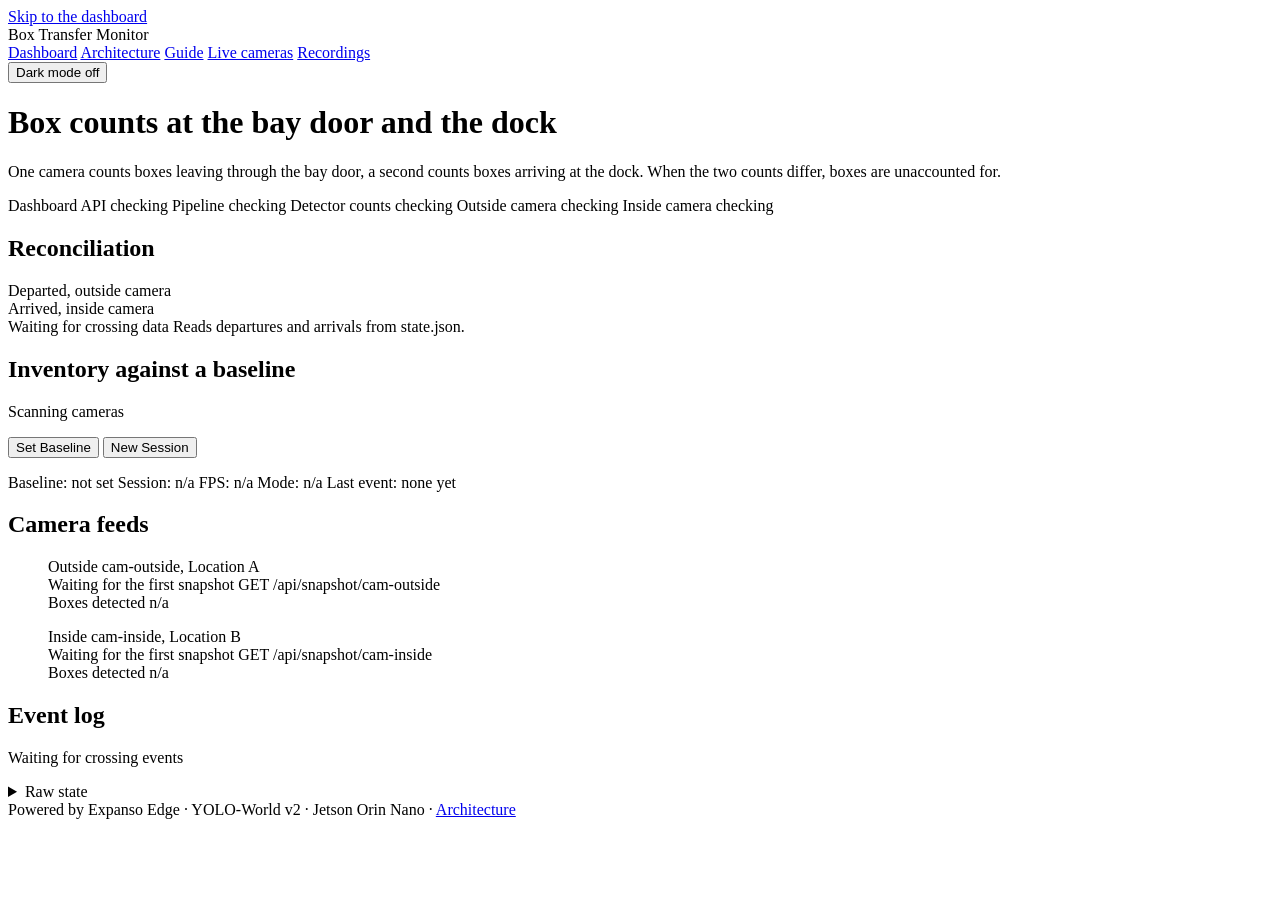
==== commit 30973dea: "Prove every pipeline on real data and publish the guide Nine jobs replay recorded producer output th" ====
--- a/public/index.html
+++ b/public/index.html
@@ -16,6 +16,7 @@
       <nav class="nav" aria-label="Pages">
         <a href="/" aria-current="page">Dashboard</a>
         <a href="/architecture">Architecture</a>
+        <a href="/guide/">Guide</a>
         <a href="/static/live-viewer.html">Live cameras</a>
         <a href="/static/record-viewer.html">Recordings</a>
       </nav>
@@ -37,12 +38,12 @@
           <span class="item"><span class="name">Inside camera</span> <span id="src-cam-inside" data-kind="warn">checking</span></span>
         </div>
         <div class="notice" id="api-notice" data-kind="err" hidden>
-          <strong>The dashboard API is not reachable.</strong>
+          <strong>The dashboard API is not answering.</strong>
           <span id="api-notice-text">This page reads <code>/api/state</code> and <code>/api/detections</code> from esc-server on the same host. Start it with <code>uv run esc-server</code>. No counts are shown until it answers.</span>
         </div>
         <div class="notice" id="pipeline-notice" data-kind="warn" hidden>
           <strong>No crossing data yet.</strong>
-          The API is up but <code>state.json</code> does not exist. Start <code>esc-infer</code> for real cameras or <code>esc-simulate</code> for generated crossings.
+          The API is up but <code>state.json</code> does not exist. Start <code>esc-infer</code> to count crossings from the cameras.
         </div>
       </section>
 
